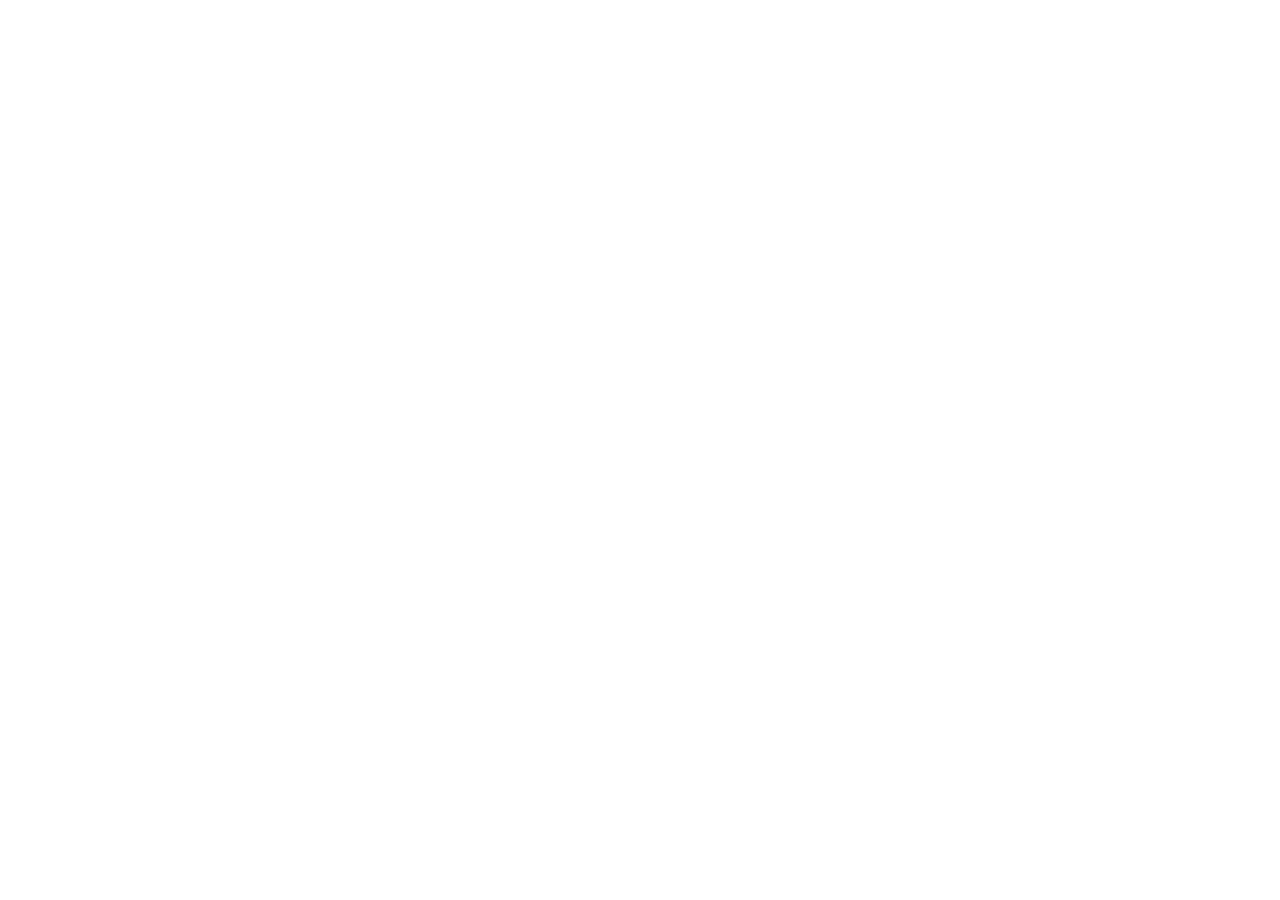
==== HOPPERS.html @ af78e2d2 "Create HOPPERS web" ====
<!DOCTYPE html> 
<html lang="en"> 
<head> 
    <meta charset="UTF-8"> 
    <meta name="viewport" content="width=device-width, initial-scale=1.0"> 
    <title>HOPPERS</title> 
<!-- Vinculación con el archivo de estilo CSS -->
    <link rel="stylesheet" href="style.css">

<!-- Código para letra Cinzel de Google Fonts -->    
    <link rel="preconnect" href="https://fonts.googleapis.com">
    <link rel="preconnect" href="https://fonts.gstatic.com" crossorigin>
    <link href="https://fonts.googleapis.com/css2?family=Cinzel:wght@400..900&display=swap" rel="stylesheet">
</head>
---- style.css ----
*{box-sizing: border-box; /* Para que el padding y el borde se incluyan en el ancho y alto total del elemento */
}

body {
    margin: 0;
}

/* Alinear el título a la izquierda y el div a la derecha */
.cabecera {
display: flex;
justify-content: space-between; /* Espacio entre elementos */
align-items: center; /* Alinear verticalmente */
padding: 10px; /* Espaciado interno */
}

.title {
    font-family: 'Cinzel', serif;
    font-weight: 700; /* Grosor de la letra */
    letter-spacing: 2px; /* Espaciado entre letras */
    text-transform: uppercase; /* Transformar a mayúsculas */
}

/* Colocar las etiquetas <a> en línea y con un margen a la derecha */
.menucabecera {
    display: flex;
    gap: 15px; /* Espacio entre enlaces */
}

/*Quitar el subrallado y dar formato a la cabecera derecha*/
.menucabecera a {
    text-decoration: none; /* Quitar subrayado */
    color: #333; /* Color del texto negro */
    font-family: 'Cinzel', serif; /* Fuente misma que Pixar */
    font-weight: bold; /* Grosor de la letra o ponerla en negrita */

}

/*Formato individual o no para cada imagen*/
.cajaportada {
    width: 100%; /*Para ocupar todo el ancho de la pantalla */
}

.cajaportada img {
    width: 100%;
    height: auto;
    display: block;
}

/*Contenedo principal para las imagenes de las películas*/
.cajapeliculas1 {
    display: flex; /*Para que las cajas individuales se puedan colocar en filas*/
    justify-content: center; /*Para que todo quede centrado*/
    gap: 20px; /*Distancia entre cajas*/
    padding: 20px; /*Espacio interno*/
}

.cajapeliculas1 img {
    width: 100%; /*Ancho que ocupará (todo el disponible) */
    max-width: 233px; /*Máximo 233 px de ancho, pero si la caja se hace más pequeña, podrá encogerse */
    height: auto;
    border-radius: 20px; /*Para redondear los bordes de las imagenes*/
}

/* La 2a caja de películas (general) para ordenar las cajas una debajo de la otra*/
.cajapeliculas2 {
    display: flex;
    flex-direction: column; /* Para que las cajas se coloquen una debajo de la otra */
    justify-content: center;
    gap: 30px;
    padding: 20px;
    width: 100%;
}

/* Caja contenedora de las 2 imagenes horizontales de la 2a caja de películas */
.horizontales1 {
    display: flex;
    flex-direction: column; 
    gap: 20px;
    width: 100%;
}

/*Formato individual de las 2 imagenes horizontales de la 2a caja de películas */
.horizontales1 img {
    width: 100%;
    height: auto; /* Altura fija para las imágenes horizontales */
    max-height: 400px;  
    display: block;
    border-radius: 20px; /* Para redondear los bordes de las imágenes */
}

.cuartetoimagenes {
    display: flex;
    justify-content: center; /* Centrar las imágenes horizontalmente */
    gap: 20px; /* Espacio entre las imágenes */
    width: 100%;
}

.cuartetoimagenes img {
    width: 100%; 
    max-width: 300px; 
    height: auto;
    max-height: 200px; 
    border-radius: 20px; 
}

.trioimagenes {
    display: flex;
    justify-content: center; /* Centrar las imágenes horizontalmente */
    gap: 20px; /* Espacio entre las imágenes */
    width: 100%;
}

.trioimagenes img {
    width: 100%; 
    max-width: 500px; 
    height: auto;
    max-height: 500px; 
    border-radius: 20px; 
}

.horizontales2 {
    display: flex;
    flex-direction: column; 
    gap: 20px;
    width: 100%;
}

.horizontales2 img {
    width: 100%;
    height: auto; 
    max-height: 250px;  
    display: block;
    border-radius: 20px; 
}
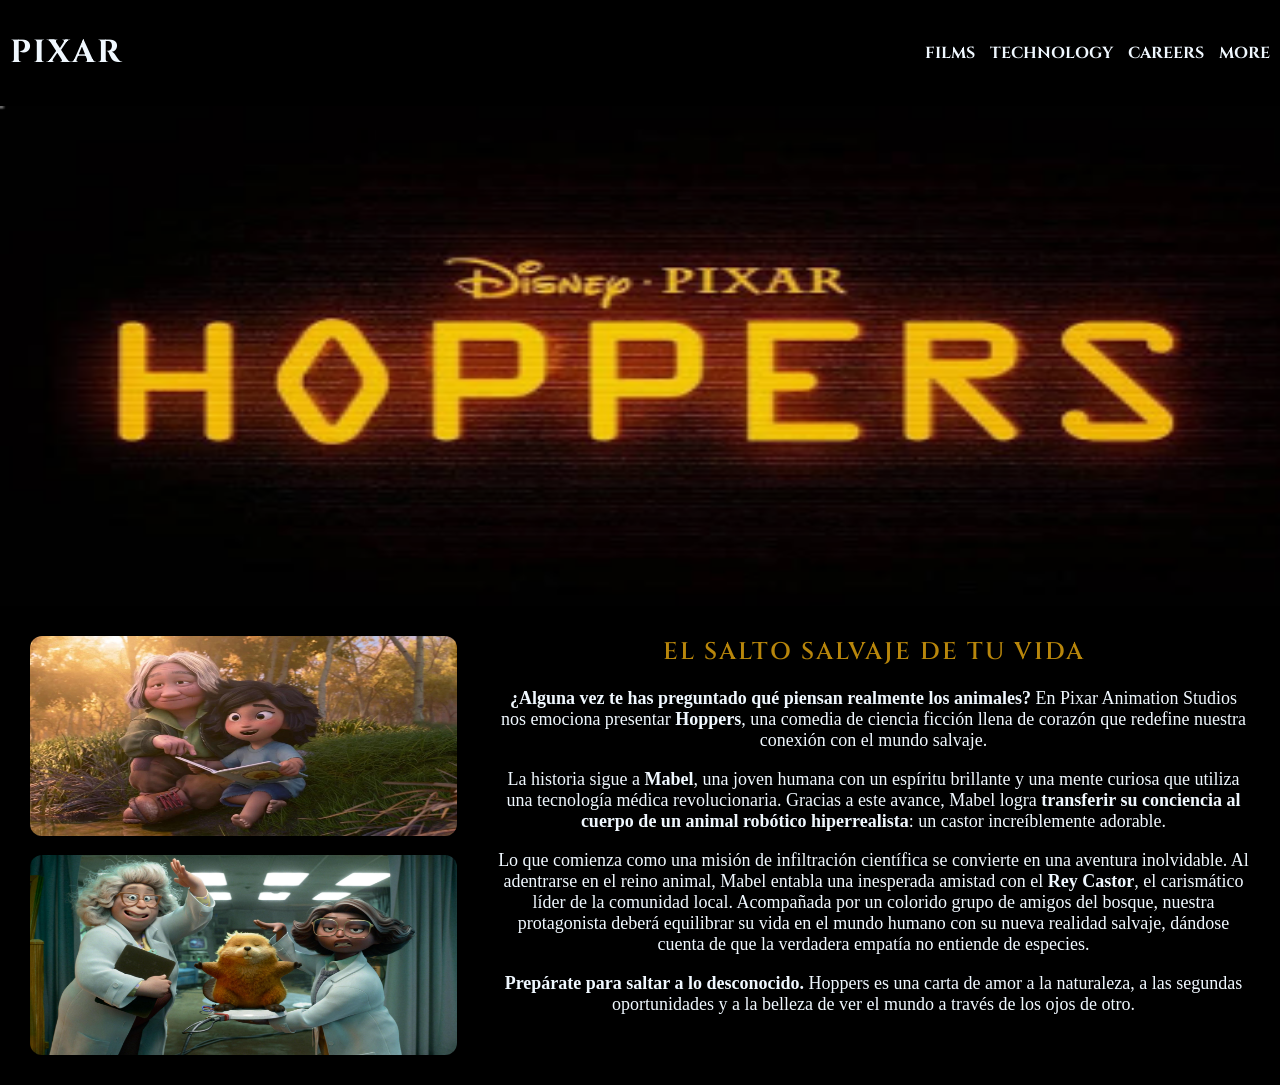
==== commit 124452f4: "Modificaciones Hoppers" ====
--- a/HOPPERS.html
+++ b/HOPPERS.html
@@ -3,12 +3,55 @@
 <head> 
     <meta charset="UTF-8"> 
     <meta name="viewport" content="width=device-width, initial-scale=1.0"> 
-    <title>HOPPERS</title> 
+    <title>HOPPERS-PIXAR</title> 
 <!-- Vinculación con el archivo de estilo CSS -->
     <link rel="stylesheet" href="style.css">
-
 <!-- Código para letra Cinzel de Google Fonts -->    
     <link rel="preconnect" href="https://fonts.googleapis.com">
     <link rel="preconnect" href="https://fonts.gstatic.com" crossorigin>
     <link href="https://fonts.googleapis.com/css2?family=Cinzel:wght@400..900&display=swap" rel="stylesheet">
-</head>+</head>
+<body class="pagina-hoppers"> 
+    <header class="cabecera">
+      <!-- Título de PIXAR clicable para volver a la página principal -->  
+      <a href="PIXAR.html">  
+        <h1 class="title">PIXAR</h1>
+      </a>  
+     <!-- Caja contenedora para los "enlaces" del menú en la cabecera -->
+         <div class="menucabecera">
+            <a href="#">FILMS</a>
+            <a href="#">TECHNOLOGY</a>
+            <a href="#">CAREERS</a>
+            <a href="#">MORE</a>
+         </div>
+    </header>
+    <div class="CajaPortadasPelis">
+        <img src="img/HOPPERS-PRINCIPAL.jpg" alt="HOPPERS PRINCIPAL">
+    </div>
+    <div class="cuerpohoppers">
+        <!-- Columna de la izquierda con las 3 imagenes" -->
+        <div class="columnaimageneshoppers">
+            <img src="img/hoppersmabel.jpg" alt="mabel">
+            <img src="img/hopperslaboratorio.jpg" alt="laboratorio">
+        </div>
+        <!-- Columna de la derecha con el título y los párrafos-->
+        <div class="columnatextohoppers">
+            <h2>El salto salvaje de tu vida</h2>
+            <p>
+                <strong>¿Alguna vez te has preguntado qué piensan realmente los animales?</strong> En Pixar Animation Studios nos emociona presentar <b>Hoppers</b>, una comedia de ciencia ficción llena de corazón que redefine nuestra conexión con el mundo salvaje. 
+            </p>
+            <p>
+                La historia sigue a <b>Mabel</b>, una joven humana con un espíritu brillante y una mente curiosa que utiliza una tecnología médica revolucionaria. Gracias a este avance, Mabel logra <b>transferir su conciencia al cuerpo de un animal robótico hiperrealista</b>: un castor increíblemente adorable.
+            </p>
+            <p>
+                Lo que comienza como una misión de infiltración científica se convierte en una aventura inolvidable. Al adentrarse en el reino animal, Mabel entabla una inesperada amistad con el <b>Rey Castor</b>, el carismático líder de la comunidad local. Acompañada por un colorido grupo de amigos del bosque, nuestra protagonista deberá equilibrar su vida en el mundo humano con su nueva realidad salvaje, dándose cuenta de que la verdadera empatía no entiende de especies.
+            </p>
+            <p>
+                <strong>Prepárate para saltar a lo desconocido.</strong> Hoppers es una carta de amor a la naturaleza, a las segundas oportunidades y a la belleza de ver el mundo a través de los ojos de otro.
+            </p>
+        </div>
+    </div>
+
+
+</body>
+</html>
--- a/style.css
+++ b/style.css
@@ -13,6 +13,11 @@
 padding: 10px; /* Espaciado interno */
 }
 
+.cabecera a {
+    text-decoration: none; /* Quitar subrayado */
+    color: #000000; /* Mantener el color del texto */
+}
+
 .title {
     font-family: 'Cinzel', serif;
     font-weight: 700; /* Grosor de la letra */
@@ -118,6 +123,12 @@
     border-radius: 20px; 
 }
 
+.trioimagenes a {
+    width: 100%;
+    max-width: 500px;
+    display: block; /* Para que el enlace ocupe todo el ancho de la imagen */
+}
+
 .horizontales2 {
     display: flex;
     flex-direction: column; 
@@ -131,4 +142,73 @@
     max-height: 250px;  
     display: block;
     border-radius: 20px; 
+}
+
+/* General para la imagen de portada de la página de cada película */
+.CajaPortadasPelis img {
+    width: 100%;
+    height: auto;
+    max-height: 500px;
+    display: block;
+}
+
+/* Formato de la página de Hoppers */
+.pagina-hoppers {
+    background-color: #000000;
+    color: aliceblue;
+}
+
+.pagina-hoppers .cabecera {
+    background-color: #000000;
+}
+
+.pagina-hoppers .cabecera .title, .pagina-hoppers .cabecera a {
+    color:aliceblue;
+}
+
+.CajaPortadasPelis {
+    width: 100%; /* Para que ocupe todo el ancho de la pantalla */
+}
+
+/* Contenedor principal donde estarán los otros dos contenedores (columna imágenes y columan texto) */
+.cuerpohoppers {
+    display: flex;
+    gap: 40px;
+    padding: 30px;
+    align-items: flex-start;
+    width: 100%; 
+}
+
+/* Columna/Contenedor donde estarán las imagenes */
+.columnaimageneshoppers {
+    display: flex;
+    flex-direction:column;
+    gap: 19px;
+    width: 35%;
+}   
+.columnaimageneshoppers img {
+    width: 100%;
+    height: auto;
+    max-height: 200px;
+    border-radius: 12px;
+}
+
+/* Columna/Contenedor donde estará el resumen de la película */
+.columnatextohoppers {
+    width: 65%;
+    flex: 1;
+    text-align: center;
+}
+.columnatextohoppers h2 {
+    font-family: 'Cinzel', serif;
+    font-weight: 600; /* Grosor de la letra */
+    letter-spacing: 2px; /* Espaciado entre letras */
+    text-transform: uppercase; /* Transformar a mayúsculas */
+    margin-top: 0; /* Elimina el margen superior para alinearse con la imagen de la columna izquierda */
+    color:darkgoldenrod;
+}
+
+.columnatextohoppers p {
+    font-size: 18px;
+    font-family: 'Times New Roman', Times, serif
 }
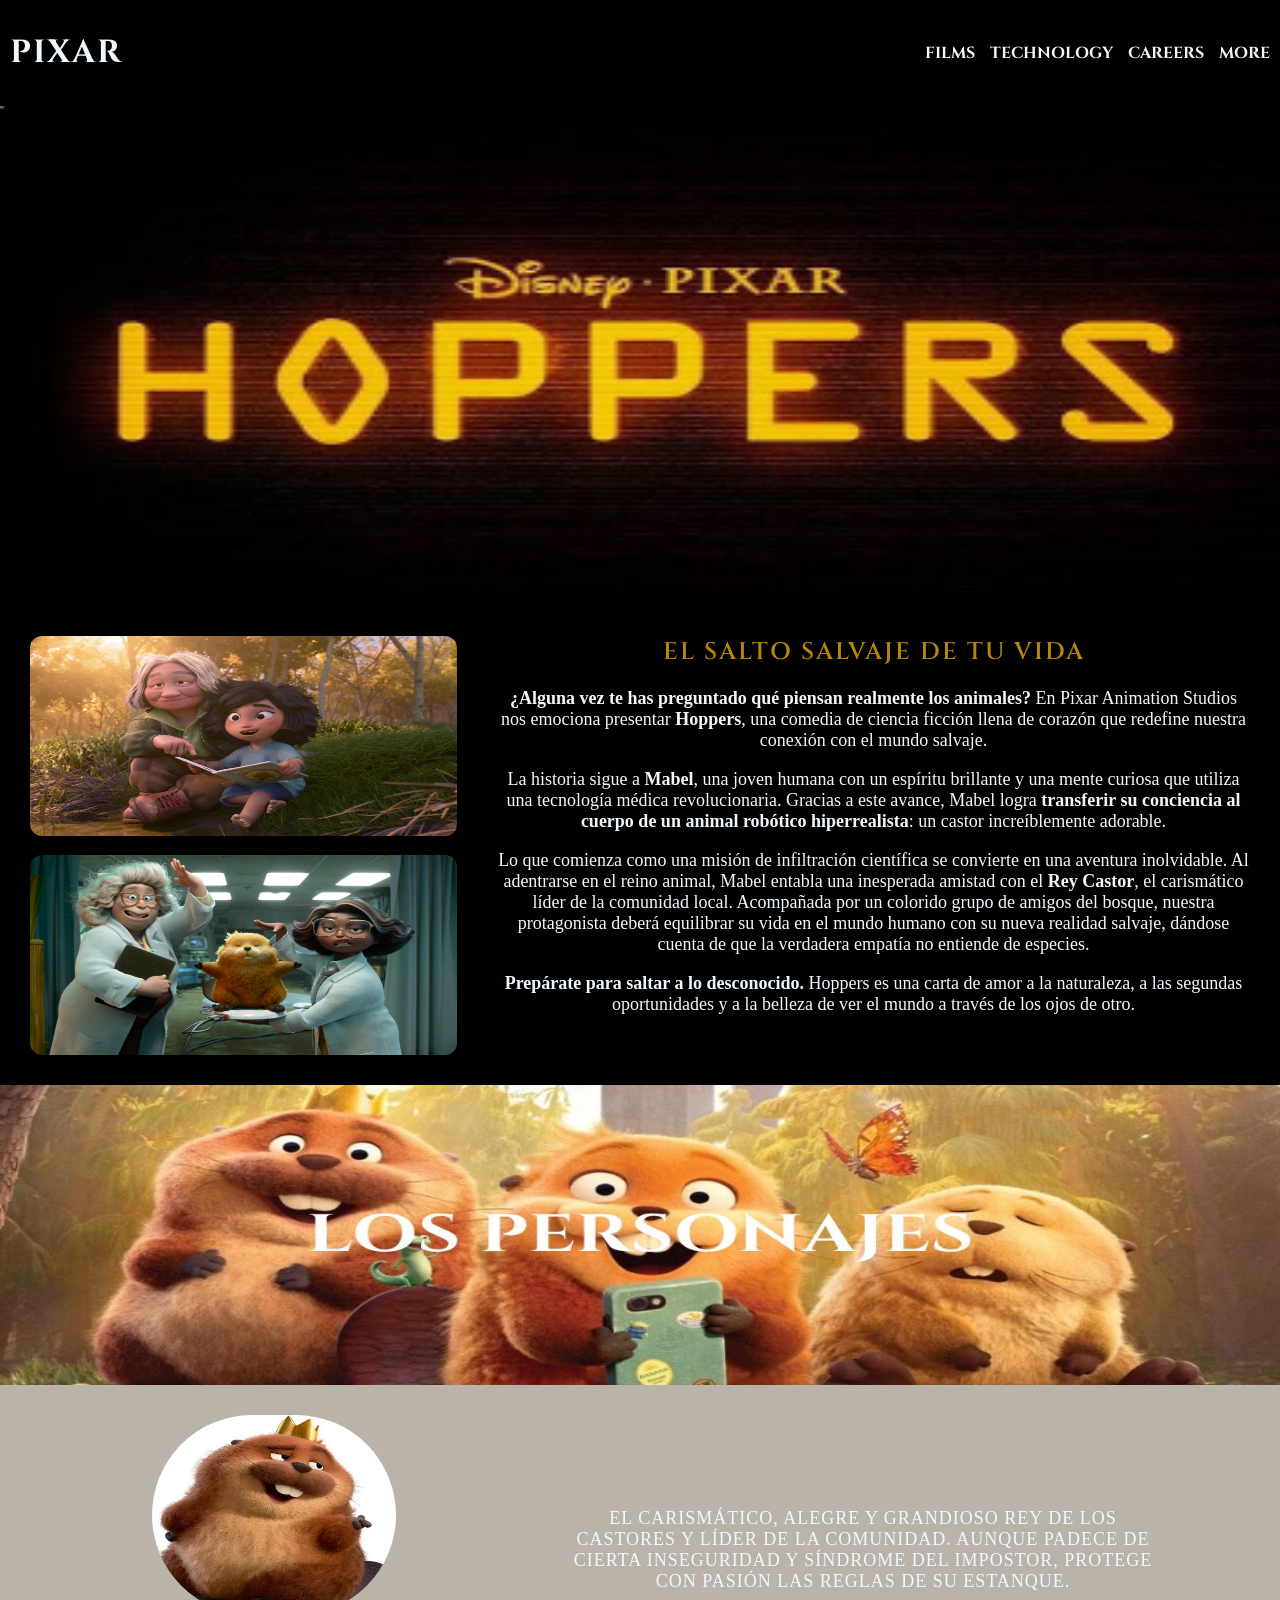
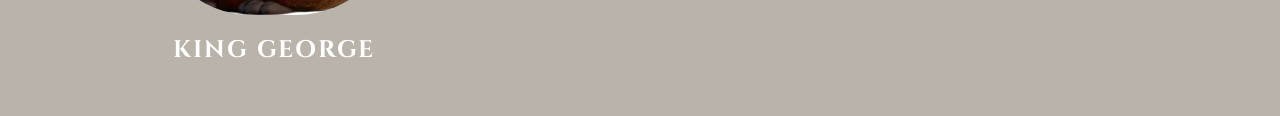
==== commit 91207df7: "Mejoras HOPPER" ====
--- a/HOPPERS.html
+++ b/HOPPERS.html
@@ -51,6 +51,22 @@
             </p>
         </div>
     </div>
+    <div class="cuerpopersonajes">
+        <div class="fotopersonajes">
+            <img src="img/HOPPERSONAJES.jpg" alt="HOPPERSONAJES">
+        </div>
+        <div class="kingGeorge">
+            <div class="imagenKingGeorge">
+                <img src="img/KINGGEORGE.jpg" alt="KING GEORGE">
+                <h2>King George</h2>
+            </div>
+            <div class="textoKingGeorge">
+                <p>
+                    El carismático, alegre y grandioso rey de los castores y líder de la comunidad. Aunque padece de cierta inseguridad y síndrome del impostor, protege con pasión las reglas de su estanque.
+                </p>
+            </div>
+        </div>
+    </div>
 
 
 </body>
--- a/style.css
+++ b/style.css
@@ -211,4 +211,73 @@
 .columnatextohoppers p {
     font-size: 18px;
     font-family: 'Times New Roman', Times, serif
+}
+
+.cuerpopersonajes {
+    display: flex;
+    flex-direction: column;
+    gap: 0;
+    padding: 0;
+}
+
+.fotopersonajes {
+    width: 100%;
+    height: auto;
+    margin: 0;
+    padding: 0;
+}
+.fotopersonajes img {
+    max-height: 300px;
+    width: 100%;
+    display: block;
+}
+
+/* Caja general del personaje King George */
+.kingGeorge {
+    display: flex;
+    gap: 40px;
+    padding: 30px;
+    align-items: flex-start;
+    width: 100%; 
+    background-color: #bab3aa;
+}
+
+.imagenKingGeorge {
+    display: flex;
+    flex-direction:column;
+    gap: 19px;
+    width: 40%;
+    align-items: center;
+}
+.imagenKingGeorge img {
+    width: 50%;
+    height: auto;
+    max-height: 200px;
+    border-radius: 100px;
+}
+.imagenKingGeorge h2 {
+    font-family: 'Cinzel', serif;
+    font-weight: 700; /* Grosor de la letra */
+    letter-spacing: 2px; /* Espaciado entre letras */
+    text-transform: uppercase; /* Transformar a mayúsculas */
+    margin-top: 0; /* Elimina el margen superior para alinearse con la imagen de la columna izquierda */
+    color:#ffffff;
+}
+
+.textoKingGeorge {
+    width: 50%;
+    display: flex;         
+    justify-content: center;
+    align-items: center;
+    align-self: center;
+    flex-direction: column;
+}
+.textoKingGeorge p {        
+    font-size: 18px;
+    font-family: 'Times New Roman', Times, serif;
+    text-align: center;
+    letter-spacing: 1px;
+    text-transform: uppercase;
+    width: 100%; 
+    margin: 0;
 }
